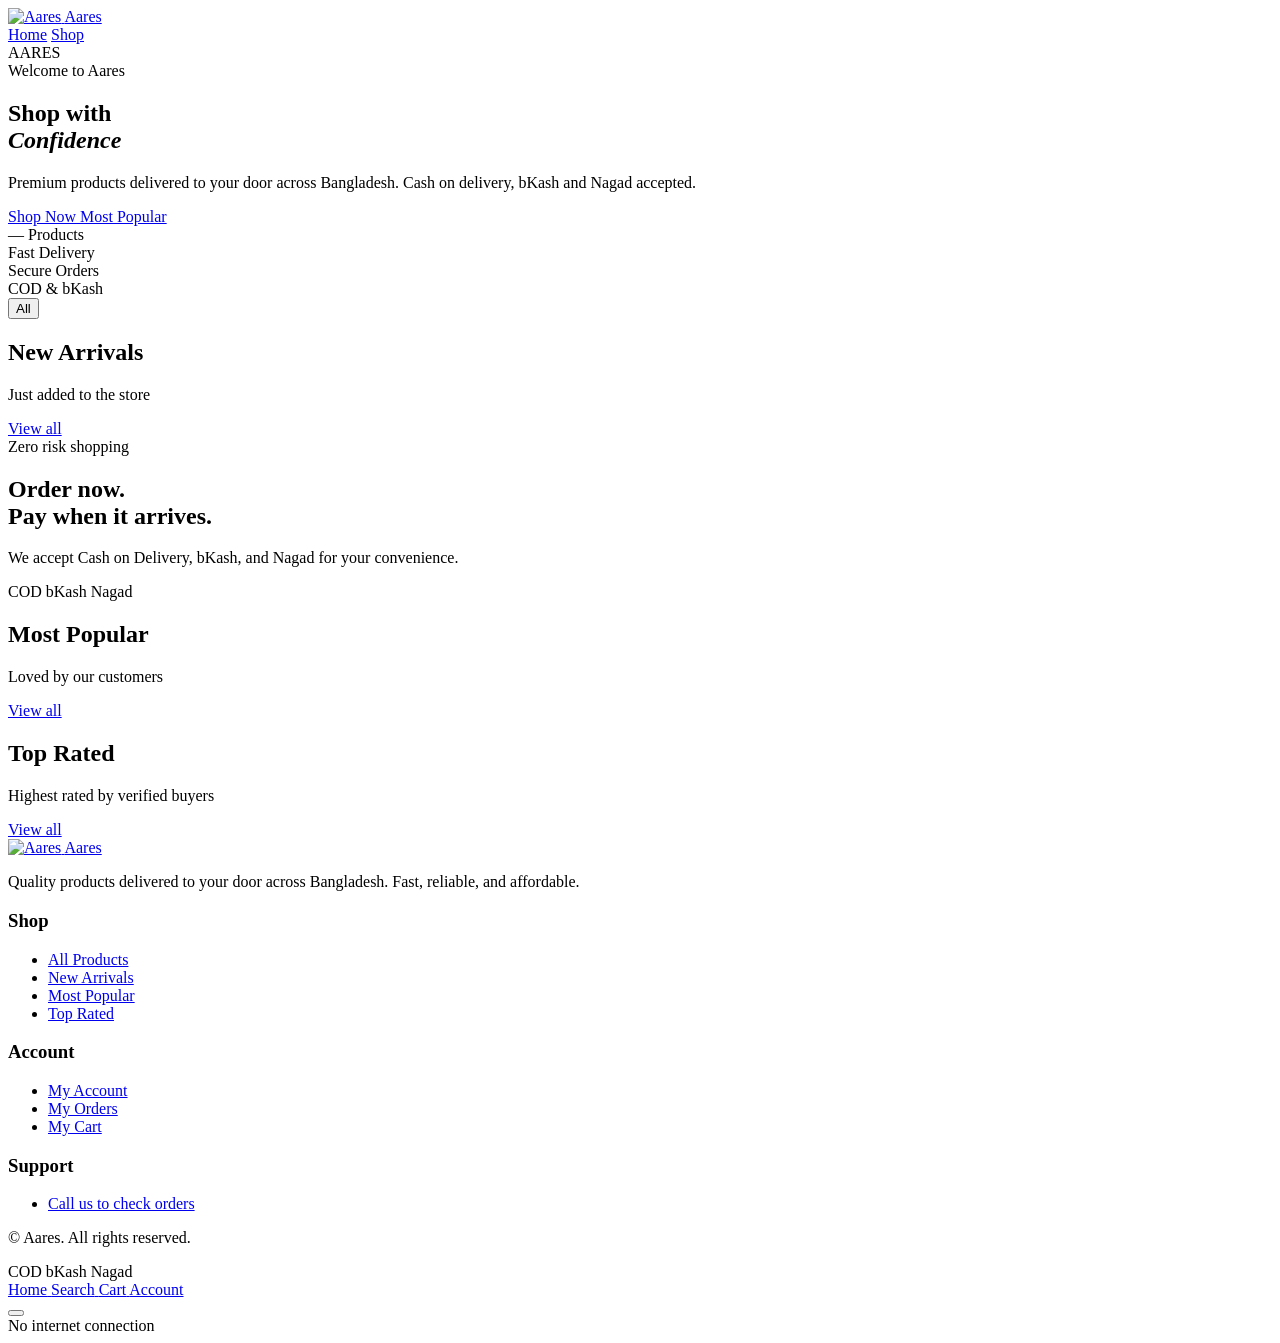
==== index.html @ 60b239d4 "Add files via upload First ever" ====
<!DOCTYPE html>
<html lang="en">
<head>
  <meta charset="UTF-8">
  <meta name="viewport" content="width=device-width, initial-scale=1.0">
  <title>Aares — Quality Products Delivered Across Bangladesh</title>
  <meta name="description" content="Shop premium products at Aares. Fast delivery across Bangladesh. Cash on delivery, bKash and Nagad accepted. Browse hundreds of quality products.">
  <meta name="keywords" content="online shop bangladesh, cash on delivery, bkash shop, aares">
  <link rel="canonical" href="https://aares.vercel.app/">

  <!-- Open Graph -->
  <meta property="og:type"        content="website">
  <meta property="og:url"         content="https://aares.vercel.app/">
  <meta property="og:title"       content="Aares — Quality Products Delivered Across Bangladesh">
  <meta property="og:description" content="Shop premium products with fast delivery. COD, bKash and Nagad accepted.">
  <meta property="og:image"       content="https://aares.vercel.app/assets/og-image.png">
  <meta property="og:site_name"   content="Aares">

  <!-- Twitter -->
  <meta name="twitter:card"        content="summary_large_image">
  <meta name="twitter:title"       content="Aares — Quality Products">
  <meta name="twitter:description" content="Fast delivery across Bangladesh. COD and bKash accepted.">
  <meta name="twitter:image"       content="https://aares.vercel.app/assets/og-image.png">

  <!-- Favicon & PWA -->
  <link rel="icon"     href="assets/logo.webp" type="image/webp">
  <link rel="manifest" href="manifest.json">
  <meta name="theme-color" content="#1A1A1A">
  <meta name="mobile-web-app-capable" content="yes">
  <meta name="apple-mobile-web-app-capable" content="yes">
  <meta name="apple-mobile-web-app-status-bar-style" content="default">
  <meta name="apple-mobile-web-app-title" content="Aares">

  <!-- Font Preconnect -->
  <link rel="preconnect" href="https://fonts.googleapis.com">
  <link rel="preconnect" href="https://fonts.gstatic.com" crossorigin>

  <!-- CSS -->
  <link rel="stylesheet" href="css/variables.css">
  <link rel="stylesheet" href="css/reset.css">
  <link rel="stylesheet" href="css/animations.css">
  <link rel="stylesheet" href="css/global.css">
  <link rel="stylesheet" href="css/index.css">

  <!-- JSON-LD Structured Data -->
  <script type="application/ld+json">
  {
    "@context": "https://schema.org",
    "@type": "WebSite",
    "name": "Aares",
    "url": "https://aares.vercel.app",
    "description": "Shop premium products with fast delivery across Bangladesh",
    "potentialAction": {
      "@type": "SearchAction",
      "target": "https://aares.vercel.app/search.html?q={search_term_string}",
      "query-input": "required name=search_term_string"
    }
  }
  </script>
</head>

<body>

  <!-- ── Top Progress Bar ── -->
  <div id="progress-bar" role="progressbar" aria-hidden="true"></div>

  <!-- ── Top Navbar ── -->
  <nav class="navbar" role="navigation" aria-label="Main navigation">
    <div class="navbar__inner">
      <a href="index.html" class="navbar__brand" aria-label="Aares home">
        <img src="assets/logo.webp" alt="Aares" class="navbar__logo" width="32" height="32">
        <span class="navbar__name">Aares</span>
      </a>
      <div class="navbar__links" role="menubar">
        <a href="index.html"  class="navbar__link" role="menuitem">Home</a>
        <a href="search.html" class="navbar__link" role="menuitem">Shop</a>
      </div>
      <div class="navbar__actions">
        <a href="search.html" class="navbar__icon-btn" aria-label="Search products">
          <i data-lucide="search"></i>
        </a>
        <a href="cart.html" class="navbar__icon-btn" aria-label="View cart">
          <i data-lucide="shopping-cart"></i>
          <span class="cart-badge hidden" aria-live="polite"></span>
        </a>
        <a href="account.html" class="navbar__icon-btn" aria-label="My account">
          <i data-lucide="user"></i>
        </a>
      </div>
    </div>
  </nav>

  <!-- ── Main Content ── -->
  <main class="page-wrapper" id="main-content">

    <!-- ── Hero ── -->
    <section class="hero" aria-label="Welcome banner">
      <div class="hero__bg" aria-hidden="true"></div>
      <div class="hero__ghost-text" aria-hidden="true">AARES</div>

      <div class="container hero__inner">

        <!-- Text Side -->
        <div class="hero__content">
          <div class="hero__eyebrow reveal">
            <span class="hero__eyebrow-line"></span>
            Welcome to Aares
          </div>
          <h1 class="hero__title reveal delay-1">
            Shop with<br>
            <em class="hero__title-accent">Confidence</em>
          </h1>
          <p class="hero__subtitle reveal delay-2">
            Premium products delivered to your door across Bangladesh.
            Cash on delivery, bKash and Nagad accepted.
          </p>
          <div class="hero__actions reveal delay-3">
            <a href="search.html" class="btn btn--primary btn--lg">
              <i data-lucide="shopping-bag"></i>
              <span class="btn__text">Shop Now</span>
            </a>
            <a href="search.html?sort=popular" class="btn btn--outline btn--lg">
              <span class="btn__text">Most Popular</span>
            </a>
          </div>
        </div>

        <!-- Stats Card (desktop) -->
        <div class="hero__visual reveal delay-4" aria-hidden="true">
          <div class="hero__card anim-float">
            <div class="hero__stat">
              <span class="hero__stat-num" id="js-product-count">—</span>
              <span class="hero__stat-label">Products</span>
            </div>
            <div class="hero__divider"></div>
            <div class="hero__stat">
              <i data-lucide="truck" class="hero__stat-icon"></i>
              <span class="hero__stat-label">Fast Delivery</span>
            </div>
            <div class="hero__divider"></div>
            <div class="hero__stat">
              <i data-lucide="shield-check" class="hero__stat-icon"></i>
              <span class="hero__stat-label">Secure Orders</span>
            </div>
            <div class="hero__divider"></div>
            <div class="hero__stat">
              <i data-lucide="smartphone" class="hero__stat-icon"></i>
              <span class="hero__stat-label">COD &amp; bKash</span>
            </div>
          </div>
        </div>

      </div>

      <!-- Scroll Hint -->
      <div class="hero__scroll-hint" aria-hidden="true">
        <i data-lucide="chevron-down"></i>
      </div>
    </section>

    <!-- ── Category Chips ── -->
    <section class="categories-section" aria-label="Browse by category">
      <div class="container">
        <div class="chips-scroll" id="js-category-chips" role="list">
          <button class="chip chip--active" data-category="" role="listitem">All</button>
          <!-- More chips injected by JS -->
        </div>
      </div>
    </section>

    <!-- ── New Arrivals ── -->
    <section class="section products-section" aria-labelledby="new-arrivals-title">
      <div class="container">
        <div class="section-header reveal">
          <div>
            <h2 class="section-title" id="new-arrivals-title">
              New <span>Arrivals</span>
            </h2>
            <p class="section-subtitle">Just added to the store</p>
          </div>
          <a href="search.html?sort=newest" class="section-link" aria-label="View all new arrivals">
            View all <i data-lucide="arrow-right"></i>
          </a>
        </div>
        <div class="product-grid" id="js-new-arrivals" aria-live="polite" aria-label="New arrivals products">
          <!-- Skeletons injected by JS, then replaced by products -->
        </div>
      </div>
    </section>

    <!-- ── Promo Banner ── -->
    <div class="promo-banner reveal" role="complementary" aria-label="Payment methods">
      <div class="promo-banner__inner container">
        <div class="promo-banner__text">
          <span class="promo-banner__eyebrow">Zero risk shopping</span>
          <h2 class="promo-banner__title">Order now.<br>Pay when it arrives.</h2>
          <p class="promo-banner__desc">We accept Cash on Delivery, bKash, and Nagad for your convenience.</p>
        </div>
        <div class="promo-banner__badges">
          <span class="promo-badge">
            <i data-lucide="truck"></i> COD
          </span>
          <span class="promo-badge">
            <i data-lucide="smartphone"></i> bKash
          </span>
          <span class="promo-badge">
            <i data-lucide="credit-card"></i> Nagad
          </span>
        </div>
      </div>
    </div>

    <!-- ── Most Popular ── -->
    <section class="section products-section" aria-labelledby="popular-title">
      <div class="container">
        <div class="section-header reveal">
          <div>
            <h2 class="section-title" id="popular-title">
              Most <span>Popular</span>
            </h2>
            <p class="section-subtitle">Loved by our customers</p>
          </div>
          <a href="search.html?sort=popular" class="section-link" aria-label="View all popular products">
            View all <i data-lucide="arrow-right"></i>
          </a>
        </div>
        <div class="product-grid" id="js-popular" aria-live="polite" aria-label="Popular products">
        </div>
      </div>
    </section>

    <!-- ── Top Rated ── -->
    <section class="section products-section" aria-labelledby="rated-title">
      <div class="container">
        <div class="section-header reveal">
          <div>
            <h2 class="section-title" id="rated-title">
              Top <span>Rated</span>
            </h2>
            <p class="section-subtitle">Highest rated by verified buyers</p>
          </div>
          <a href="search.html?sort=top_rated" class="section-link" aria-label="View all top rated products">
            View all <i data-lucide="arrow-right"></i>
          </a>
        </div>
        <div class="product-grid" id="js-top-rated" aria-live="polite" aria-label="Top rated products">
        </div>
      </div>
    </section>

    <!-- ── Recently Viewed (shown only if data exists) ── -->
    <section class="section products-section" id="js-recently-viewed-section"
             aria-labelledby="recent-title" hidden>
      <div class="container">
        <div class="section-header reveal">
          <div>
            <h2 class="section-title" id="recent-title">
              Recently <span>Viewed</span>
            </h2>
          </div>
        </div>
        <div class="product-grid" id="js-recently-viewed" aria-live="polite">
        </div>
      </div>
    </section>

    <!-- ── Footer ── -->
    <footer class="footer" role="contentinfo">
      <div class="container">
        <div class="footer__inner">

          <div class="footer__brand">
            <a href="index.html" class="footer__brand-link" aria-label="Aares home">
              <img src="assets/logo.webp" alt="Aares" class="footer__logo" width="36" height="36">
              <span class="footer__name">Aares</span>
            </a>
            <p class="footer__tagline">
              Quality products delivered to your door across Bangladesh. Fast, reliable, and affordable.
            </p>
          </div>

          <div class="footer__col">
            <h3 class="footer__col-title">Shop</h3>
            <ul class="footer__links">
              <li><a href="search.html">All Products</a></li>
              <li><a href="search.html?sort=newest">New Arrivals</a></li>
              <li><a href="search.html?sort=popular">Most Popular</a></li>
              <li><a href="search.html?sort=top_rated">Top Rated</a></li>
            </ul>
          </div>

          <div class="footer__col">
            <h3 class="footer__col-title">Account</h3>
            <ul class="footer__links">
              <li><a href="account.html">My Account</a></li>
              <li><a href="account.html#orders">My Orders</a></li>
              <li><a href="cart.html">My Cart</a></li>
            </ul>
          </div>

          <div class="footer__col">
            <h3 class="footer__col-title">Support</h3>
            <ul class="footer__links">
              <li>
                <a href="tel:+8801XXXXXXXXX" class="footer__contact-link">
                  <i data-lucide="phone"></i>
                  Call us to check orders
                </a>
              </li>
            </ul>
          </div>

        </div>

        <div class="footer__bottom">
          <p class="footer__copy">
            &copy; <span id="js-year"></span> Aares. All rights reserved.
          </p>
          <div class="footer__payment-tags">
            <span class="footer__ptag">COD</span>
            <span class="footer__ptag">bKash</span>
            <span class="footer__ptag">Nagad</span>
          </div>
        </div>

      </div>
    </footer>

  </main>

  <!-- ── Bottom Navigation (Mobile Only) ── -->
  <nav class="bottom-nav" aria-label="Mobile navigation">
    <a href="index.html"  class="bottom-nav__item" aria-label="Home">
      <i data-lucide="house"></i>
      <span class="bottom-nav__label">Home</span>
    </a>
    <a href="search.html" class="bottom-nav__item" aria-label="Search">
      <i data-lucide="search"></i>
      <span class="bottom-nav__label">Search</span>
    </a>
    <a href="cart.html"   class="bottom-nav__item" aria-label="Cart">
      <i data-lucide="shopping-cart"></i>
      <span class="bottom-nav__badge hidden" aria-live="polite"></span>
      <span class="bottom-nav__label">Cart</span>
    </a>
    <a href="account.html" class="bottom-nav__item" aria-label="Account">
      <i data-lucide="user"></i>
      <span class="bottom-nav__label">Account</span>
    </a>
  </nav>

  <!-- ── Back to Top ── -->
  <button id="back-to-top" aria-label="Scroll back to top">
    <i data-lucide="arrow-up"></i>
  </button>

  <!-- ── Offline Banner ── -->
  <div id="offline-banner" role="alert" aria-live="assertive">
    <i data-lucide="wifi-off"></i>
    No internet connection
  </div>

  <!-- ── Toast Container ── -->
  <div id="toast-container" aria-live="polite" aria-atomic="false"></div>

  <!-- ── Scripts (load order matters) ── -->
  <script src="https://cdn.jsdelivr.net/npm/@supabase/supabase-js@2/dist/umd/supabase.js"></script>
  <script src="https://unpkg.com/lucide@latest/dist/umd/lucide.min.js"></script>
  <script src="js/config.js"></script>
  <script src="js/supabase.js"></script>
  <script src="js/utils.js"></script>
  <script src="js/auth.js"></script>
  <script src="js/cart.js"></script>
  <script src="js/ui.js"></script>
  <script src="js/index.js"></script>

</body>
</html>
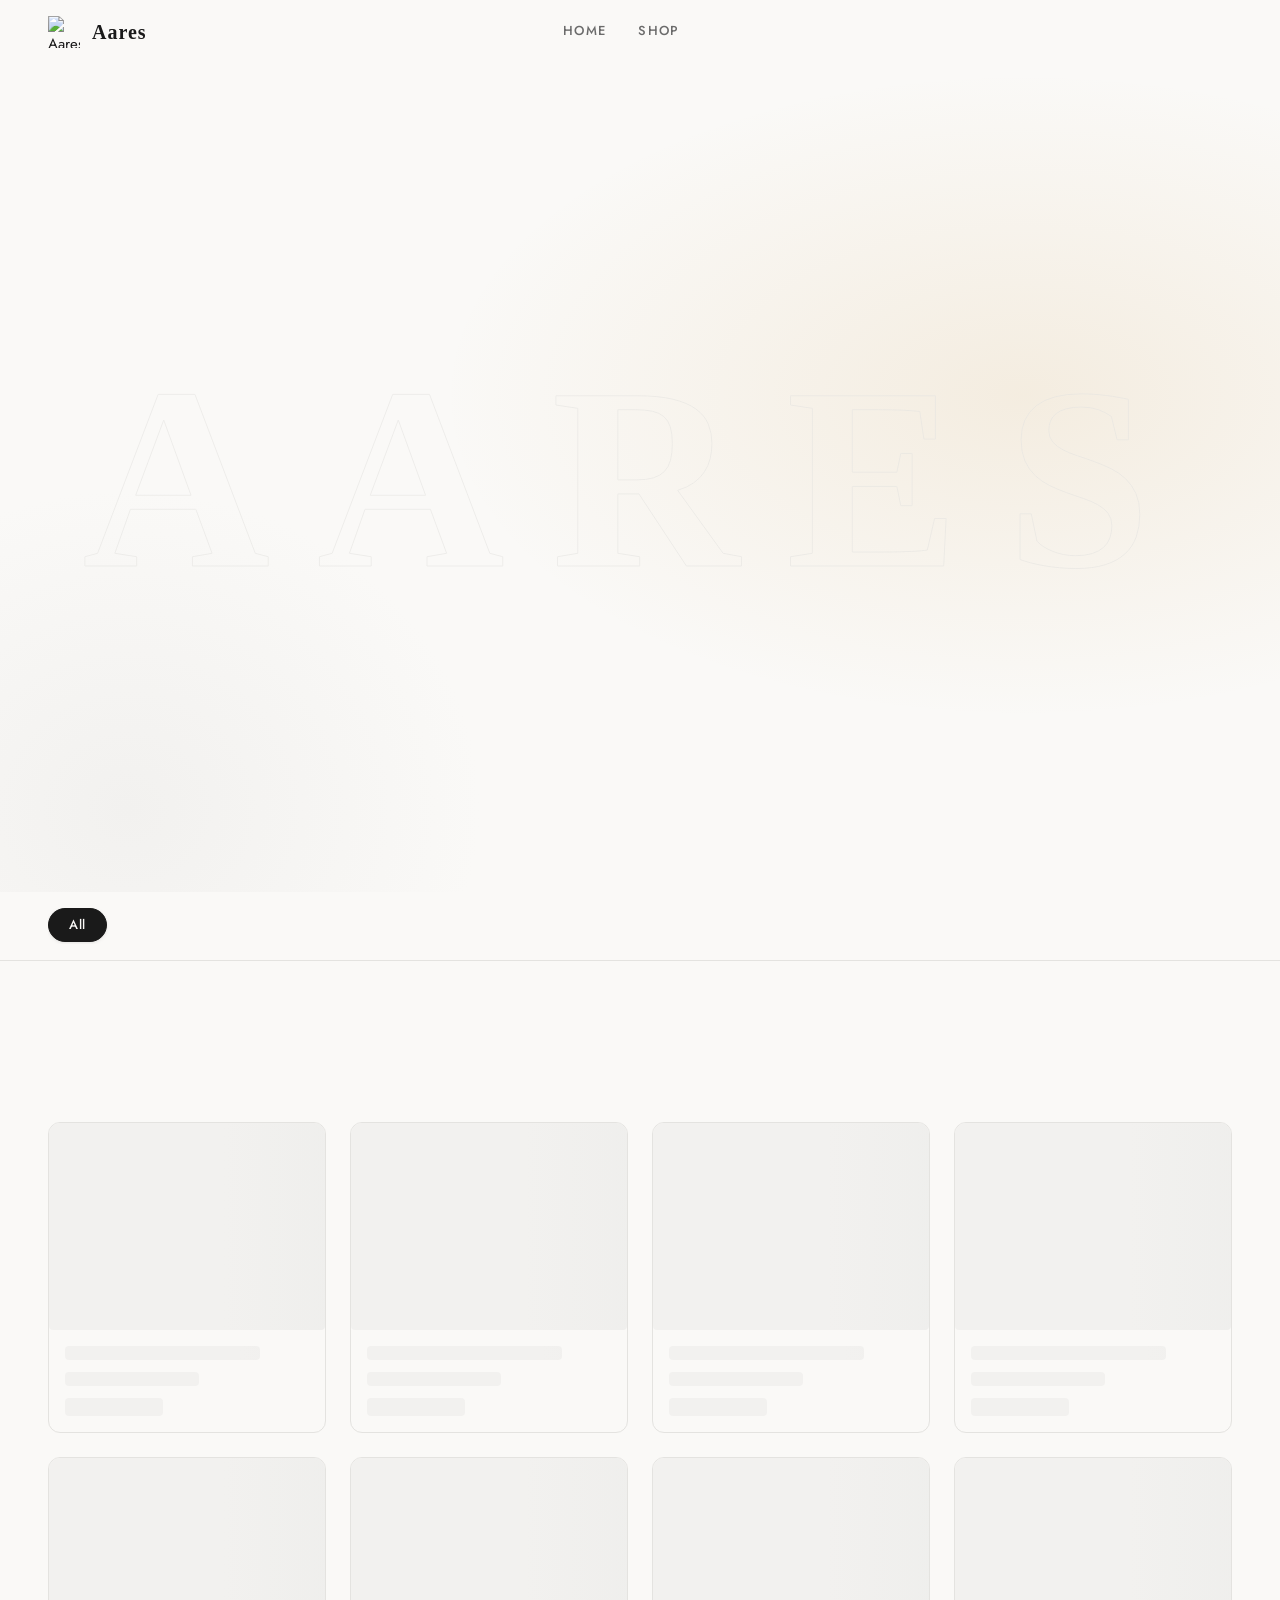
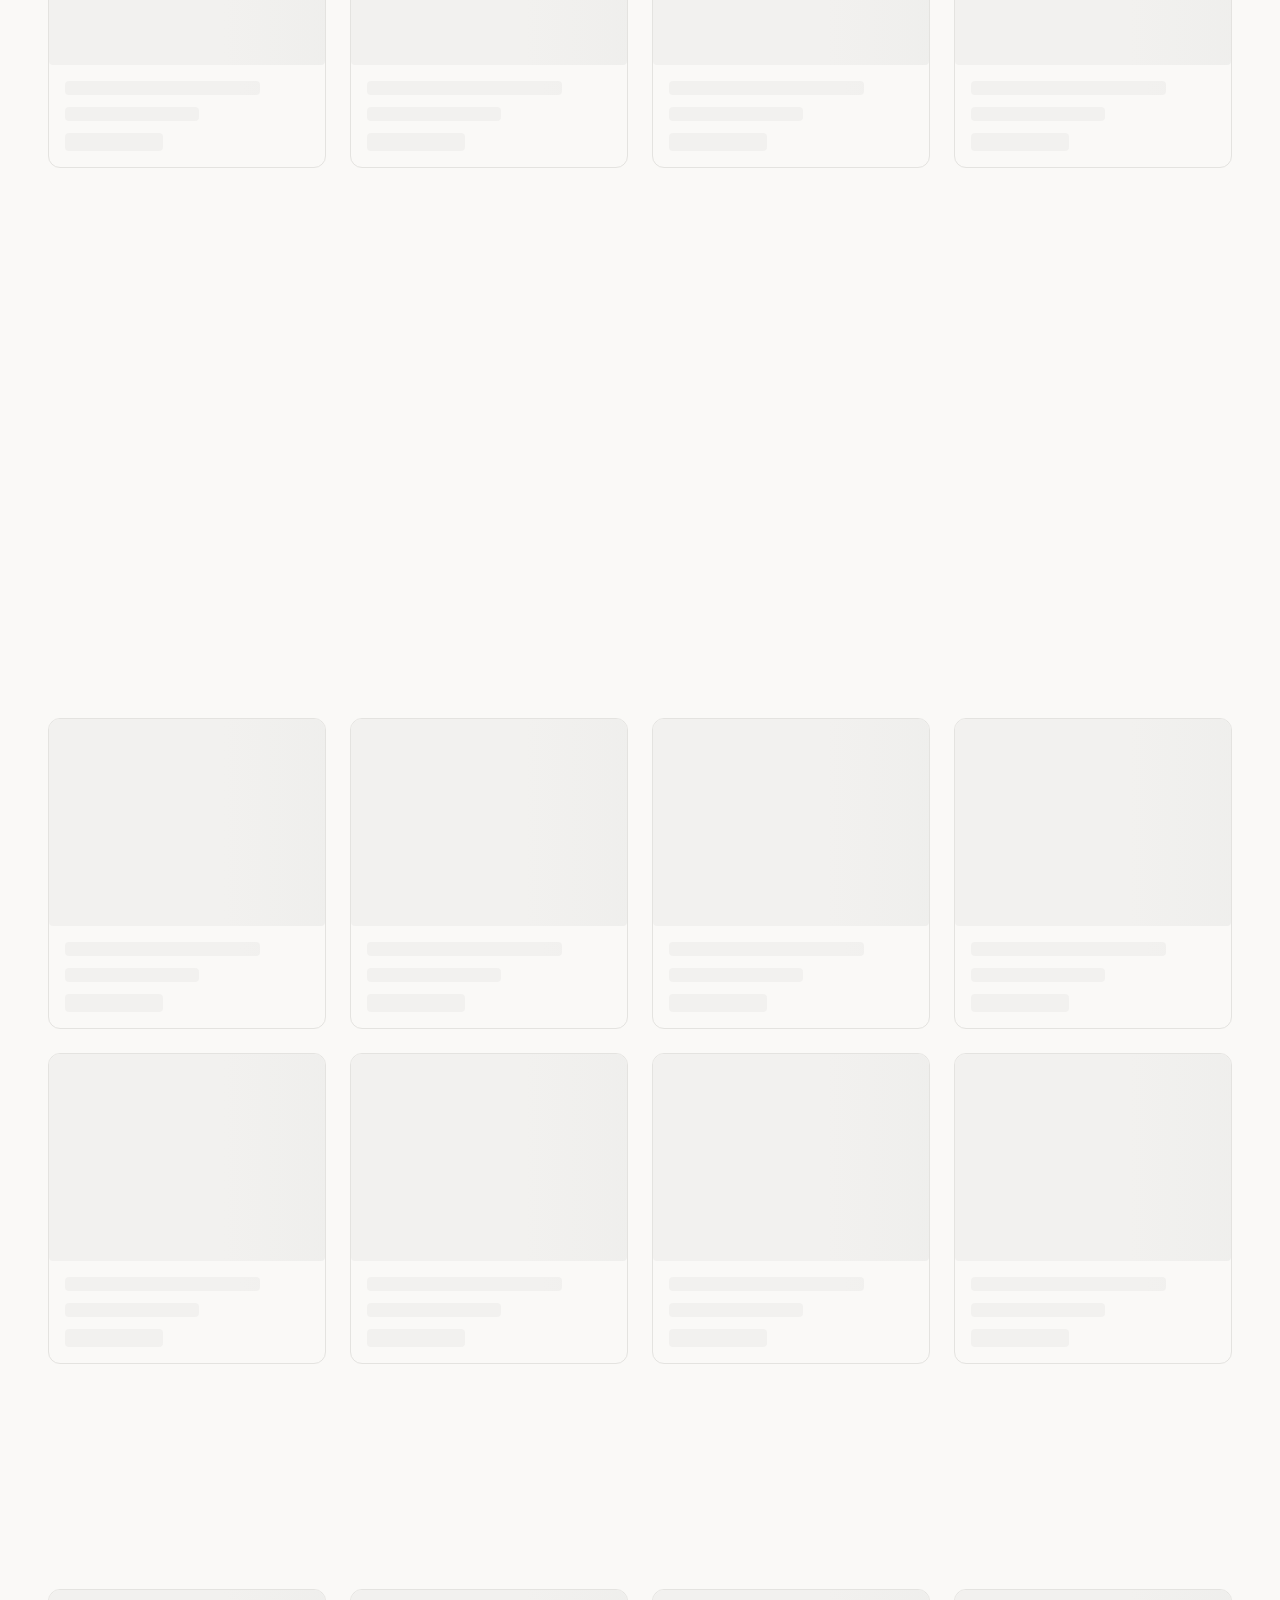
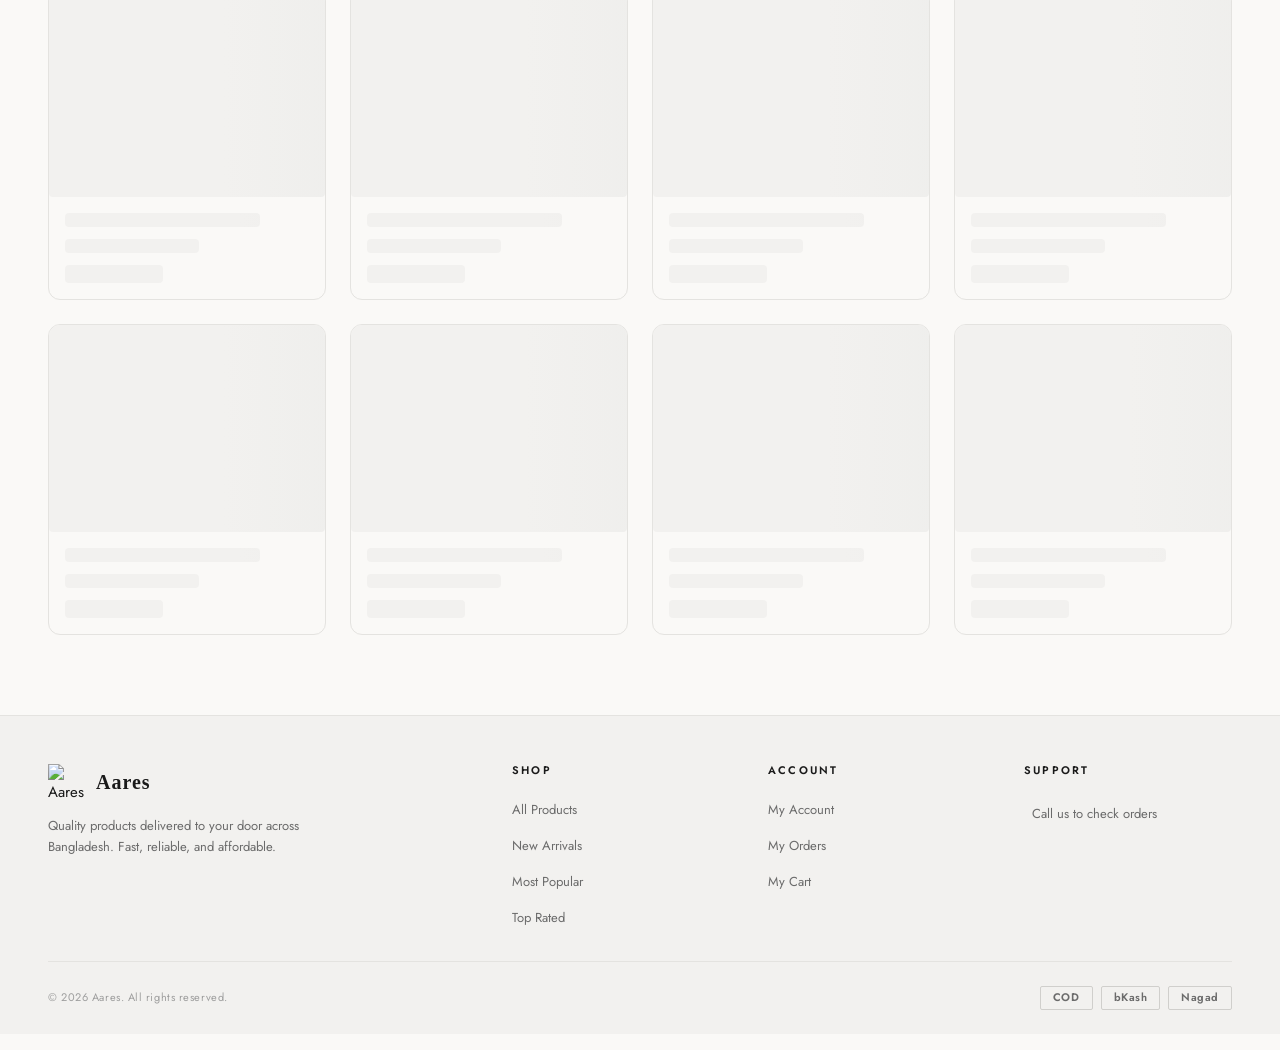
==== commit 9cbddd10: "Update title in index.html to 'Aares'" ====
--- a/index.html
+++ b/index.html
@@ -3,7 +3,7 @@
 <head>
   <meta charset="UTF-8">
   <meta name="viewport" content="width=device-width, initial-scale=1.0">
-  <title>Aares — Quality Products Delivered Across Bangladesh</title>
+  <title>Aares</title>
   <meta name="description" content="Shop premium products at Aares. Fast delivery across Bangladesh. Cash on delivery, bKash and Nagad accepted. Browse hundreds of quality products.">
   <meta name="keywords" content="online shop bangladesh, cash on delivery, bkash shop, aares">
   <link rel="canonical" href="https://aares.vercel.app/">
--- a/css/variables.css
+++ b/css/variables.css
@@ -0,0 +1,129 @@
+@import url('https://fonts.googleapis.com/css2?family=Cormorant+Garant:ital,wght@0,400;0,500;0,600;0,700;1,400;1,600&family=Jost:wght@300;400;500;600&display=swap');
+
+:root {
+  /* ── Background & Surfaces ── */
+  --clr-bg:           #FAF9F7;
+  --clr-surface:      #F2F1EF;
+  --clr-surface-2:    #EDEDEB;
+  --clr-border:       #E4E3E0;
+  --clr-border-dark:  #D0CFCC;
+
+  /* ── Text ── */
+  --clr-text:         #1A1A1A;
+  --clr-text-muted:   #6B6B6B;
+  --clr-text-light:   #9E9E9E;
+
+  /* ── Accent Gold ── */
+  --clr-accent:       #C9933A;
+  --clr-accent-hover: #A67C2E;
+  --clr-accent-light: rgba(201, 147, 58, 0.12);
+  --clr-accent-glow:  rgba(201, 147, 58, 0.22);
+
+  /* ── Semantic ── */
+  --clr-success:     #2A7A50;
+  --clr-success-bg:  rgba(42, 122, 80, 0.10);
+  --clr-error:       #C0392B;
+  --clr-error-bg:    rgba(192, 57, 43, 0.10);
+  --clr-warning:     #D4720A;
+  --clr-warning-bg:  rgba(212, 114, 10, 0.10);
+  --clr-info:        #1A6B9A;
+  --clr-info-bg:     rgba(26, 107, 154, 0.10);
+
+  /* ── Typography ── */
+  --font-display: 'Cormorant Garant', serif;
+  --font-body:    'Jost', sans-serif;
+
+  --text-xs:   0.6875rem;
+  --text-sm:   0.8125rem;
+  --text-base: 0.9375rem;
+  --text-md:   1rem;
+  --text-lg:   1.125rem;
+  --text-xl:   1.25rem;
+  --text-2xl:  1.5rem;
+  --text-3xl:  1.875rem;
+  --text-4xl:  2.25rem;
+  --text-5xl:  3rem;
+  --text-6xl:  3.75rem;
+
+  --weight-light:    300;
+  --weight-regular:  400;
+  --weight-medium:   500;
+  --weight-semibold: 600;
+  --weight-bold:     700;
+
+  --leading-tight:  1.2;
+  --leading-snug:   1.375;
+  --leading-normal: 1.6;
+  --leading-loose:  1.8;
+
+  --tracking-tight:   -0.03em;
+  --tracking-normal:   0em;
+  --tracking-wide:     0.05em;
+  --tracking-wider:    0.10em;
+  --tracking-widest:   0.20em;
+
+  /* ── Spacing ── */
+  --sp-1:  0.25rem;
+  --sp-2:  0.5rem;
+  --sp-3:  0.75rem;
+  --sp-4:  1rem;
+  --sp-5:  1.25rem;
+  --sp-6:  1.5rem;
+  --sp-8:  2rem;
+  --sp-10: 2.5rem;
+  --sp-12: 3rem;
+  --sp-16: 4rem;
+  --sp-20: 5rem;
+  --sp-24: 6rem;
+
+  /* ── Border Radius ── */
+  --radius-xs:   2px;
+  --radius-sm:   4px;
+  --radius-md:   8px;
+  --radius-lg:   12px;
+  --radius-xl:   16px;
+  --radius-2xl:  24px;
+  --radius-full: 9999px;
+
+  /* ── Shadows ── */
+  --shadow-xs:     0 1px 2px rgba(26,26,26,0.04);
+  --shadow-sm:     0 1px 4px rgba(26,26,26,0.06), 0 1px 2px rgba(26,26,26,0.04);
+  --shadow-md:     0 4px 12px rgba(26,26,26,0.08), 0 2px 4px rgba(26,26,26,0.04);
+  --shadow-lg:     0 8px 24px rgba(26,26,26,0.10), 0 4px 8px rgba(26,26,26,0.04);
+  --shadow-xl:     0 16px 48px rgba(26,26,26,0.12);
+  --shadow-accent: 0 4px 20px rgba(201,147,58,0.28);
+  --shadow-inset:  inset 0 1px 3px rgba(26,26,26,0.08);
+
+  /* ── Transitions ── */
+  --ease-fast:   150ms ease;
+  --ease-base:   250ms ease;
+  --ease-slow:   400ms ease;
+  --ease-spring: 400ms cubic-bezier(0.34, 1.56, 0.64, 1);
+  --ease-smooth: 600ms cubic-bezier(0.16, 1, 0.3, 1);
+
+  /* ── Layout ── */
+  --max-w:         1280px;
+  --container-px:  1.25rem;
+  --nav-h:         64px;
+  --bottom-nav-h:  68px;
+
+  /* ── Z-Index ── */
+  --z-base:    1;
+  --z-sticky:  100;
+  --z-overlay: 200;
+  --z-modal:   300;
+  --z-toast:   400;
+  --z-top:     500;
+}
+
+@media (min-width: 768px) {
+  :root {
+    --container-px: 2rem;
+  }
+}
+
+@media (min-width: 1024px) {
+  :root {
+    --container-px: 3rem;
+  }
+}
--- a/css/animations.css
+++ b/css/animations.css
@@ -0,0 +1,233 @@
+/* ───────────────────────────────────────────
+   AARES — animations.css
+   All keyframes + animation utility classes
+─────────────────────────────────────────── */
+
+/* ── Keyframes ── */
+
+@keyframes fadeIn {
+  from { opacity: 0; }
+  to   { opacity: 1; }
+}
+
+@keyframes fadeUp {
+  from { opacity: 0; transform: translateY(20px); }
+  to   { opacity: 1; transform: translateY(0); }
+}
+
+@keyframes fadeDown {
+  from { opacity: 0; transform: translateY(-16px); }
+  to   { opacity: 1; transform: translateY(0); }
+}
+
+@keyframes fadeLeft {
+  from { opacity: 0; transform: translateX(20px); }
+  to   { opacity: 1; transform: translateX(0); }
+}
+
+@keyframes fadeRight {
+  from { opacity: 0; transform: translateX(-20px); }
+  to   { opacity: 1; transform: translateX(0); }
+}
+
+@keyframes scaleIn {
+  from { opacity: 0; transform: scale(0.94); }
+  to   { opacity: 1; transform: scale(1); }
+}
+
+@keyframes shimmer {
+  0%   { background-position: -700px 0; }
+  100% { background-position: 700px 0; }
+}
+
+@keyframes toastIn {
+  from { opacity: 0; transform: translateX(110%); }
+  to   { opacity: 1; transform: translateX(0); }
+}
+
+@keyframes toastOut {
+  from { opacity: 1; transform: translateX(0); }
+  to   { opacity: 0; transform: translateX(110%); }
+}
+
+@keyframes badgePop {
+  0%   { transform: scale(1); }
+  40%  { transform: scale(1.5); }
+  70%  { transform: scale(0.88); }
+  100% { transform: scale(1); }
+}
+
+@keyframes spin {
+  to { transform: rotate(360deg); }
+}
+
+@keyframes pulse {
+  0%, 100% { opacity: 1; }
+  50%       { opacity: 0.45; }
+}
+
+@keyframes float {
+  0%, 100% { transform: translateY(0); }
+  50%       { transform: translateY(-7px); }
+}
+
+@keyframes shake {
+  0%, 100% { transform: translateX(0); }
+  20%       { transform: translateX(-6px); }
+  40%       { transform: translateX(6px); }
+  60%       { transform: translateX(-4px); }
+  80%       { transform: translateX(4px); }
+}
+
+@keyframes lineReveal {
+  from { transform: scaleX(0); transform-origin: left; }
+  to   { transform: scaleX(1); transform-origin: left; }
+}
+
+@keyframes modalIn {
+  from { opacity: 0; transform: scale(0.96) translateY(12px); }
+  to   { opacity: 1; transform: scale(1) translateY(0); }
+}
+
+@keyframes overlayIn {
+  from { opacity: 0; }
+  to   { opacity: 1; }
+}
+
+@keyframes progressSlide {
+  0%   { left: -35%; right: 100%; }
+  60%  { left: 100%; right: -90%; }
+  100% { left: 100%; right: -90%; }
+}
+
+@keyframes heartBeat {
+  0%, 100% { transform: scale(1); }
+  14%       { transform: scale(1.25); }
+  28%       { transform: scale(1); }
+  42%       { transform: scale(1.18); }
+  70%       { transform: scale(1); }
+}
+
+/* ── Scroll-Reveal Utilities ── */
+
+.reveal {
+  opacity: 0;
+  transform: translateY(22px);
+  transition: opacity var(--ease-smooth), transform var(--ease-smooth);
+}
+
+.reveal.revealed {
+  opacity: 1;
+  transform: translateY(0);
+}
+
+.reveal-left {
+  opacity: 0;
+  transform: translateX(-22px);
+  transition: opacity var(--ease-smooth), transform var(--ease-smooth);
+}
+
+.reveal-left.revealed {
+  opacity: 1;
+  transform: translateX(0);
+}
+
+.reveal-right {
+  opacity: 0;
+  transform: translateX(22px);
+  transition: opacity var(--ease-smooth), transform var(--ease-smooth);
+}
+
+.reveal-right.revealed {
+  opacity: 1;
+  transform: translateX(0);
+}
+
+.reveal-scale {
+  opacity: 0;
+  transform: scale(0.96);
+  transition: opacity var(--ease-smooth), transform var(--ease-smooth);
+}
+
+.reveal-scale.revealed {
+  opacity: 1;
+  transform: scale(1);
+}
+
+/* ── Stagger Delays ── */
+.delay-1 { transition-delay: 60ms; }
+.delay-2 { transition-delay: 120ms; }
+.delay-3 { transition-delay: 180ms; }
+.delay-4 { transition-delay: 240ms; }
+.delay-5 { transition-delay: 300ms; }
+.delay-6 { transition-delay: 360ms; }
+.delay-7 { transition-delay: 420ms; }
+.delay-8 { transition-delay: 480ms; }
+
+/* ── Skeleton Loader ── */
+.skeleton {
+  background: linear-gradient(
+    90deg,
+    var(--clr-surface)   25%,
+    var(--clr-surface-2) 50%,
+    var(--clr-surface)   75%
+  );
+  background-size: 700px 100%;
+  animation: shimmer 1.5s infinite linear;
+  border-radius: var(--radius-sm);
+  pointer-events: none;
+  user-select: none;
+}
+
+/* ── Spinner ── */
+.spinner {
+  display: inline-block;
+  width: 18px;
+  height: 18px;
+  border: 2px solid var(--clr-border);
+  border-top-color: var(--clr-accent);
+  border-radius: 50%;
+  animation: spin 0.65s linear infinite;
+  flex-shrink: 0;
+}
+
+.spinner--sm { width: 13px; height: 13px; }
+.spinner--lg { width: 28px; height: 28px; border-width: 3px; }
+.spinner--white { border-color: rgba(255,255,255,0.3); border-top-color: #fff; }
+
+/* ── Image Zoom Container ── */
+.img-zoom {
+  overflow: hidden;
+}
+
+.img-zoom img {
+  transition: transform var(--ease-slow);
+  will-change: transform;
+}
+
+.img-zoom:hover img {
+  transform: scale(1.07);
+}
+
+/* ── One-off animation helpers ── */
+.anim-fade-in     { animation: fadeIn   0.4s ease forwards; }
+.anim-fade-up     { animation: fadeUp   0.5s ease forwards; }
+.anim-scale-in    { animation: scaleIn  0.35s ease forwards; }
+.anim-shake       { animation: shake    0.4s ease; }
+.anim-badge-pop   { animation: badgePop 0.35s var(--ease-spring); }
+.anim-float       { animation: float    3s ease-in-out infinite; }
+.anim-pulse       { animation: pulse    2s ease-in-out infinite; }
+.anim-heart-beat  { animation: heartBeat 1.3s ease-in-out; }
+
+/* Respect user motion preferences */
+@media (prefers-reduced-motion: reduce) {
+  *, *::before, *::after {
+    animation-duration: 0.01ms !important;
+    animation-iteration-count: 1 !important;
+    transition-duration: 0.01ms !important;
+  }
+  .reveal, .reveal-left, .reveal-right, .reveal-scale {
+    opacity: 1;
+    transform: none;
+  }
+}
--- a/css/global.css
+++ b/css/global.css
@@ -0,0 +1,1237 @@
+/* ───────────────────────────────────────────
+   AARES — global.css
+   Shared components used across all pages
+─────────────────────────────────────────── */
+
+/* ── Layout Helpers ── */
+
+.container {
+  width: 100%;
+  max-width: var(--max-w);
+  margin-inline: auto;
+  padding-inline: var(--container-px);
+}
+
+.section {
+  padding-block: var(--sp-12);
+}
+
+@media (min-width: 768px) {
+  .section { padding-block: var(--sp-16); }
+}
+
+/* ── Page Wrapper (accounts for bottom nav on mobile) ── */
+.page-wrapper {
+  padding-top: var(--nav-h);
+  padding-bottom: var(--sp-4);
+  min-height: 100vh;
+}
+
+@media (max-width: 767px) {
+  .page-wrapper {
+    padding-bottom: calc(var(--bottom-nav-h) + var(--sp-4));
+  }
+}
+
+/* ── Progress Bar ── */
+#progress-bar {
+  position: fixed;
+  top: 0;
+  left: 0;
+  height: 2px;
+  background: var(--clr-accent);
+  z-index: var(--z-top);
+  width: 0%;
+  transition: width 0.3s ease, opacity 0.4s ease;
+  opacity: 0;
+  box-shadow: 0 0 8px var(--clr-accent-glow);
+}
+
+#progress-bar.active {
+  opacity: 1;
+}
+
+/* ── Top Navbar ── */
+.navbar {
+  position: fixed;
+  top: 0;
+  left: 0;
+  right: 0;
+  height: var(--nav-h);
+  background: rgba(250, 249, 247, 0.92);
+  backdrop-filter: blur(16px);
+  -webkit-backdrop-filter: blur(16px);
+  border-bottom: 1px solid transparent;
+  z-index: var(--z-sticky);
+  transition: border-color var(--ease-base), box-shadow var(--ease-base);
+}
+
+.navbar.scrolled {
+  border-bottom-color: var(--clr-border);
+  box-shadow: var(--shadow-sm);
+}
+
+.navbar__inner {
+  display: flex;
+  align-items: center;
+  justify-content: space-between;
+  height: 100%;
+  padding-inline: var(--container-px);
+  max-width: var(--max-w);
+  margin-inline: auto;
+}
+
+/* Brand */
+.navbar__brand {
+  display: flex;
+  align-items: center;
+  gap: var(--sp-3);
+  text-decoration: none;
+  flex-shrink: 0;
+}
+
+.navbar__logo {
+  width: 32px;
+  height: 32px;
+  object-fit: contain;
+}
+
+.navbar__name {
+  font-family: var(--font-display);
+  font-size: var(--text-xl);
+  font-weight: var(--weight-semibold);
+  letter-spacing: var(--tracking-wide);
+  color: var(--clr-text);
+  line-height: 1;
+}
+
+.navbar__name span {
+  color: var(--clr-accent);
+}
+
+/* Desktop Links */
+.navbar__links {
+  display: none;
+  align-items: center;
+  gap: var(--sp-8);
+}
+
+.navbar__link {
+  font-size: var(--text-sm);
+  font-weight: var(--weight-medium);
+  letter-spacing: var(--tracking-wider);
+  text-transform: uppercase;
+  color: var(--clr-text-muted);
+  transition: color var(--ease-fast);
+  position: relative;
+}
+
+.navbar__link::after {
+  content: '';
+  position: absolute;
+  bottom: -4px;
+  left: 0;
+  right: 0;
+  height: 1px;
+  background: var(--clr-accent);
+  transform: scaleX(0);
+  transform-origin: left;
+  transition: transform var(--ease-base);
+}
+
+.navbar__link:hover,
+.navbar__link.active {
+  color: var(--clr-text);
+}
+
+.navbar__link:hover::after,
+.navbar__link.active::after {
+  transform: scaleX(1);
+}
+
+/* Navbar Actions */
+.navbar__actions {
+  display: flex;
+  align-items: center;
+  gap: var(--sp-2);
+}
+
+.navbar__icon-btn {
+  display: flex;
+  align-items: center;
+  justify-content: center;
+  width: 40px;
+  height: 40px;
+  border-radius: var(--radius-md);
+  color: var(--clr-text-muted);
+  transition: background var(--ease-fast), color var(--ease-fast);
+  position: relative;
+}
+
+.navbar__icon-btn:hover {
+  background: var(--clr-surface);
+  color: var(--clr-text);
+}
+
+.navbar__icon-btn svg {
+  width: 20px;
+  height: 20px;
+  stroke-width: 1.75;
+}
+
+/* Cart Badge */
+.cart-badge {
+  position: absolute;
+  top: 4px;
+  right: 4px;
+  min-width: 17px;
+  height: 17px;
+  background: var(--clr-accent);
+  color: #fff;
+  font-size: 10px;
+  font-family: var(--font-body);
+  font-weight: var(--weight-semibold);
+  border-radius: var(--radius-full);
+  display: flex;
+  align-items: center;
+  justify-content: center;
+  padding-inline: 3px;
+  pointer-events: none;
+  line-height: 1;
+}
+
+.cart-badge.hidden {
+  display: none;
+}
+
+@media (min-width: 768px) {
+  .navbar__links {
+    display: flex;
+  }
+}
+
+/* ── Bottom Navigation (Mobile Only) ── */
+.bottom-nav {
+  display: flex;
+  position: fixed;
+  bottom: 0;
+  left: 0;
+  right: 0;
+  height: var(--bottom-nav-h);
+  background: rgba(250, 249, 247, 0.96);
+  backdrop-filter: blur(20px);
+  -webkit-backdrop-filter: blur(20px);
+  border-top: 1px solid var(--clr-border);
+  z-index: var(--z-sticky);
+  padding-bottom: env(safe-area-inset-bottom);
+}
+
+.bottom-nav__item {
+  flex: 1;
+  display: flex;
+  flex-direction: column;
+  align-items: center;
+  justify-content: center;
+  gap: 3px;
+  color: var(--clr-text-light);
+  transition: color var(--ease-fast);
+  position: relative;
+  text-decoration: none;
+  padding-top: var(--sp-2);
+}
+
+.bottom-nav__item.active {
+  color: var(--clr-accent);
+}
+
+.bottom-nav__item svg {
+  width: 22px;
+  height: 22px;
+  stroke-width: 1.75;
+  transition: transform var(--ease-spring);
+}
+
+.bottom-nav__item.active svg {
+  transform: translateY(-1px);
+}
+
+.bottom-nav__label {
+  font-size: 10px;
+  font-weight: var(--weight-medium);
+  letter-spacing: var(--tracking-wide);
+  text-transform: uppercase;
+  line-height: 1;
+}
+
+.bottom-nav__badge {
+  position: absolute;
+  top: 8px;
+  left: 50%;
+  transform: translateX(4px);
+  min-width: 16px;
+  height: 16px;
+  background: var(--clr-accent);
+  color: #fff;
+  font-size: 9px;
+  font-weight: var(--weight-semibold);
+  border-radius: var(--radius-full);
+  display: flex;
+  align-items: center;
+  justify-content: center;
+  padding-inline: 3px;
+  pointer-events: none;
+}
+
+.bottom-nav__badge.hidden {
+  display: none;
+}
+
+@media (min-width: 768px) {
+  .bottom-nav {
+    display: none;
+  }
+}
+
+/* ── Buttons ── */
+.btn {
+  display: inline-flex;
+  align-items: center;
+  justify-content: center;
+  gap: var(--sp-2);
+  height: 44px;
+  padding-inline: var(--sp-6);
+  border-radius: var(--radius-md);
+  font-family: var(--font-body);
+  font-size: var(--text-sm);
+  font-weight: var(--weight-medium);
+  letter-spacing: var(--tracking-wide);
+  text-transform: uppercase;
+  transition: background var(--ease-fast), color var(--ease-fast),
+              border-color var(--ease-fast), box-shadow var(--ease-fast),
+              transform var(--ease-fast), opacity var(--ease-fast);
+  cursor: pointer;
+  white-space: nowrap;
+  flex-shrink: 0;
+  position: relative;
+  overflow: hidden;
+  user-select: none;
+}
+
+.btn svg {
+  width: 16px;
+  height: 16px;
+  stroke-width: 2;
+  flex-shrink: 0;
+}
+
+.btn:active {
+  transform: scale(0.97);
+}
+
+.btn:disabled,
+.btn.loading {
+  opacity: 0.55;
+  cursor: not-allowed;
+  pointer-events: none;
+}
+
+/* Primary */
+.btn--primary {
+  background: var(--clr-text);
+  color: var(--clr-bg);
+  border: 1px solid var(--clr-text);
+}
+
+.btn--primary:hover {
+  background: #2e2e2e;
+  box-shadow: var(--shadow-md);
+}
+
+/* Accent */
+.btn--accent {
+  background: var(--clr-accent);
+  color: #fff;
+  border: 1px solid var(--clr-accent);
+}
+
+.btn--accent:hover {
+  background: var(--clr-accent-hover);
+  box-shadow: var(--shadow-accent);
+}
+
+/* Outline */
+.btn--outline {
+  background: transparent;
+  color: var(--clr-text);
+  border: 1px solid var(--clr-border-dark);
+}
+
+.btn--outline:hover {
+  border-color: var(--clr-text);
+  background: var(--clr-surface);
+}
+
+/* Ghost */
+.btn--ghost {
+  background: transparent;
+  color: var(--clr-text-muted);
+  border: 1px solid transparent;
+}
+
+.btn--ghost:hover {
+  background: var(--clr-surface);
+  color: var(--clr-text);
+}
+
+/* Icon only */
+.btn--icon {
+  width: 40px;
+  height: 40px;
+  padding: 0;
+  border-radius: var(--radius-md);
+}
+
+.btn--icon svg { width: 18px; height: 18px; }
+
+/* Sizes */
+.btn--sm {
+  height: 36px;
+  padding-inline: var(--sp-4);
+  font-size: var(--text-xs);
+}
+
+.btn--lg {
+  height: 52px;
+  padding-inline: var(--sp-8);
+  font-size: var(--text-md);
+}
+
+.btn--block {
+  width: 100%;
+}
+
+/* Loading state */
+.btn.loading .btn__text { opacity: 0; }
+.btn.loading::after {
+  content: '';
+  position: absolute;
+  width: 16px;
+  height: 16px;
+  border: 2px solid rgba(255,255,255,0.3);
+  border-top-color: currentColor;
+  border-radius: 50%;
+  animation: spin 0.65s linear infinite;
+}
+
+/* ── Form Elements ── */
+.form-group {
+  display: flex;
+  flex-direction: column;
+  gap: var(--sp-2);
+}
+
+.form-label {
+  font-size: var(--text-xs);
+  font-weight: var(--weight-medium);
+  letter-spacing: var(--tracking-wider);
+  text-transform: uppercase;
+  color: var(--clr-text-muted);
+}
+
+.input-wrapper {
+  position: relative;
+  display: flex;
+  align-items: center;
+}
+
+.input-wrapper svg {
+  position: absolute;
+  left: var(--sp-4);
+  width: 16px;
+  height: 16px;
+  color: var(--clr-text-light);
+  pointer-events: none;
+  stroke-width: 1.75;
+}
+
+.input-wrapper .input-action {
+  position: absolute;
+  right: var(--sp-3);
+  display: flex;
+  align-items: center;
+  justify-content: center;
+  width: 32px;
+  height: 32px;
+  border-radius: var(--radius-sm);
+  color: var(--clr-text-light);
+  transition: color var(--ease-fast);
+  cursor: pointer;
+}
+
+.input-wrapper .input-action:hover {
+  color: var(--clr-text);
+}
+
+.input-wrapper .input-action svg {
+  position: static;
+  width: 16px;
+  height: 16px;
+}
+
+.form-input {
+  width: 100%;
+  height: 48px;
+  padding-inline: var(--sp-4);
+  background: var(--clr-surface);
+  border: 1px solid var(--clr-border);
+  border-radius: var(--radius-md);
+  font-size: var(--text-base);
+  color: var(--clr-text);
+  transition: border-color var(--ease-fast), box-shadow var(--ease-fast),
+              background var(--ease-fast);
+}
+
+.form-input::placeholder {
+  color: var(--clr-text-light);
+}
+
+.form-input:focus {
+  border-color: var(--clr-accent);
+  background: #fff;
+  box-shadow: 0 0 0 3px var(--clr-accent-light);
+}
+
+.form-input--icon {
+  padding-left: calc(var(--sp-4) + 16px + var(--sp-3));
+}
+
+.form-input--error {
+  border-color: var(--clr-error);
+}
+
+.form-input--error:focus {
+  box-shadow: 0 0 0 3px var(--clr-error-bg);
+}
+
+.form-textarea {
+  width: 100%;
+  padding: var(--sp-4);
+  background: var(--clr-surface);
+  border: 1px solid var(--clr-border);
+  border-radius: var(--radius-md);
+  font-size: var(--text-base);
+  color: var(--clr-text);
+  resize: vertical;
+  min-height: 100px;
+  transition: border-color var(--ease-fast), box-shadow var(--ease-fast);
+  line-height: var(--leading-normal);
+}
+
+.form-textarea:focus {
+  border-color: var(--clr-accent);
+  background: #fff;
+  box-shadow: 0 0 0 3px var(--clr-accent-light);
+}
+
+.form-select {
+  width: 100%;
+  height: 48px;
+  padding-inline: var(--sp-4);
+  padding-right: var(--sp-10);
+  background: var(--clr-surface);
+  border: 1px solid var(--clr-border);
+  border-radius: var(--radius-md);
+  font-size: var(--text-base);
+  color: var(--clr-text);
+  cursor: pointer;
+  background-image: url("data:image/svg+xml,%3Csvg xmlns='http://www.w3.org/2000/svg' width='16' height='16' viewBox='0 0 24 24' fill='none' stroke='%236B6B6B' stroke-width='2' stroke-linecap='round' stroke-linejoin='round'%3E%3Cpolyline points='6 9 12 15 18 9'%3E%3C/polyline%3E%3C/svg%3E");
+  background-repeat: no-repeat;
+  background-position: right var(--sp-4) center;
+  transition: border-color var(--ease-fast);
+}
+
+.form-select:focus {
+  border-color: var(--clr-accent);
+  box-shadow: 0 0 0 3px var(--clr-accent-light);
+}
+
+.form-hint {
+  font-size: var(--text-xs);
+  color: var(--clr-text-light);
+  line-height: var(--leading-snug);
+}
+
+.form-error-msg {
+  font-size: var(--text-xs);
+  color: var(--clr-error);
+  display: flex;
+  align-items: center;
+  gap: var(--sp-1);
+}
+
+.form-error-msg svg {
+  width: 12px;
+  height: 12px;
+  flex-shrink: 0;
+}
+
+/* Checkbox */
+.form-check {
+  display: flex;
+  align-items: flex-start;
+  gap: var(--sp-3);
+  cursor: pointer;
+}
+
+.form-check input[type="checkbox"] {
+  width: 18px;
+  height: 18px;
+  border: 1.5px solid var(--clr-border-dark);
+  border-radius: var(--radius-xs);
+  background: var(--clr-surface);
+  cursor: pointer;
+  flex-shrink: 0;
+  margin-top: 1px;
+  accent-color: var(--clr-accent);
+}
+
+.form-check-label {
+  font-size: var(--text-sm);
+  color: var(--clr-text-muted);
+  line-height: var(--leading-snug);
+}
+
+/* ── Toast Notifications ── */
+#toast-container {
+  position: fixed;
+  top: calc(var(--nav-h) + var(--sp-4));
+  right: var(--sp-4);
+  z-index: var(--z-toast);
+  display: flex;
+  flex-direction: column;
+  gap: var(--sp-3);
+  pointer-events: none;
+  max-width: 340px;
+  width: calc(100% - var(--sp-8));
+}
+
+.toast {
+  display: flex;
+  align-items: flex-start;
+  gap: var(--sp-3);
+  padding: var(--sp-4);
+  background: #fff;
+  border-radius: var(--radius-lg);
+  box-shadow: var(--shadow-lg);
+  border-left: 3px solid;
+  animation: toastIn 0.35s var(--ease-spring) forwards;
+  pointer-events: all;
+  position: relative;
+}
+
+.toast.leaving {
+  animation: toastOut 0.3s ease forwards;
+}
+
+.toast--success { border-color: var(--clr-success); }
+.toast--error   { border-color: var(--clr-error); }
+.toast--warning { border-color: var(--clr-warning); }
+.toast--info    { border-color: var(--clr-accent); }
+
+.toast__icon {
+  flex-shrink: 0;
+  margin-top: 1px;
+}
+
+.toast__icon svg {
+  width: 18px;
+  height: 18px;
+  stroke-width: 2;
+}
+
+.toast--success .toast__icon svg { color: var(--clr-success); }
+.toast--error   .toast__icon svg { color: var(--clr-error); }
+.toast--warning .toast__icon svg { color: var(--clr-warning); }
+.toast--info    .toast__icon svg { color: var(--clr-accent); }
+
+.toast__body {
+  flex: 1;
+  min-width: 0;
+}
+
+.toast__title {
+  font-size: var(--text-sm);
+  font-weight: var(--weight-semibold);
+  color: var(--clr-text);
+  line-height: var(--leading-snug);
+}
+
+.toast__msg {
+  font-size: var(--text-xs);
+  color: var(--clr-text-muted);
+  margin-top: 2px;
+  line-height: var(--leading-snug);
+}
+
+.toast__close {
+  flex-shrink: 0;
+  display: flex;
+  align-items: center;
+  justify-content: center;
+  width: 24px;
+  height: 24px;
+  border-radius: var(--radius-sm);
+  color: var(--clr-text-light);
+  transition: background var(--ease-fast), color var(--ease-fast);
+  cursor: pointer;
+  margin-top: -2px;
+}
+
+.toast__close:hover {
+  background: var(--clr-surface);
+  color: var(--clr-text);
+}
+
+.toast__close svg {
+  width: 14px;
+  height: 14px;
+  stroke-width: 2.5;
+}
+
+/* ── Overlay / Backdrop ── */
+.overlay {
+  position: fixed;
+  inset: 0;
+  background: rgba(26, 26, 26, 0.55);
+  backdrop-filter: blur(3px);
+  -webkit-backdrop-filter: blur(3px);
+  z-index: var(--z-overlay);
+  animation: overlayIn 0.25s ease forwards;
+  cursor: pointer;
+}
+
+/* ── Back to Top ── */
+#back-to-top {
+  position: fixed;
+  bottom: calc(var(--bottom-nav-h) + var(--sp-4));
+  right: var(--sp-4);
+  width: 40px;
+  height: 40px;
+  background: var(--clr-text);
+  color: var(--clr-bg);
+  border-radius: var(--radius-md);
+  display: flex;
+  align-items: center;
+  justify-content: center;
+  z-index: var(--z-sticky);
+  opacity: 0;
+  transform: translateY(12px);
+  pointer-events: none;
+  transition: opacity var(--ease-base), transform var(--ease-base),
+              background var(--ease-fast);
+  box-shadow: var(--shadow-md);
+}
+
+#back-to-top svg {
+  width: 18px;
+  height: 18px;
+  stroke-width: 2.5;
+}
+
+#back-to-top.visible {
+  opacity: 1;
+  transform: translateY(0);
+  pointer-events: all;
+}
+
+#back-to-top:hover {
+  background: var(--clr-accent);
+}
+
+@media (min-width: 768px) {
+  #back-to-top {
+    bottom: var(--sp-8);
+    right: var(--sp-8);
+  }
+}
+
+/* ── Offline Banner ── */
+#offline-banner {
+  position: fixed;
+  bottom: calc(var(--bottom-nav-h) + var(--sp-3));
+  left: 50%;
+  transform: translateX(-50%) translateY(80px);
+  background: var(--clr-text);
+  color: var(--clr-bg);
+  padding: var(--sp-3) var(--sp-5);
+  border-radius: var(--radius-full);
+  font-size: var(--text-sm);
+  font-weight: var(--weight-medium);
+  display: flex;
+  align-items: center;
+  gap: var(--sp-2);
+  z-index: var(--z-toast);
+  opacity: 0;
+  transition: transform var(--ease-spring), opacity var(--ease-base);
+  white-space: nowrap;
+  box-shadow: var(--shadow-lg);
+  pointer-events: none;
+}
+
+#offline-banner svg {
+  width: 16px;
+  height: 16px;
+  flex-shrink: 0;
+}
+
+#offline-banner.visible {
+  opacity: 1;
+  transform: translateX(-50%) translateY(0);
+}
+
+@media (min-width: 768px) {
+  #offline-banner {
+    bottom: var(--sp-6);
+  }
+}
+
+/* ── Stars ── */
+.stars {
+  display: inline-flex;
+  align-items: center;
+  gap: 1px;
+}
+
+.stars svg {
+  width: 14px;
+  height: 14px;
+  stroke-width: 1.5;
+}
+
+.star-filled { color: var(--clr-accent); fill: var(--clr-accent); }
+.star-empty  { color: var(--clr-border-dark); }
+.star-half   { color: var(--clr-accent); }
+
+.stars--sm svg { width: 12px; height: 12px; }
+.stars--lg svg { width: 18px; height: 18px; }
+
+/* ── Badge ── */
+.badge {
+  display: inline-flex;
+  align-items: center;
+  gap: 4px;
+  height: 22px;
+  padding-inline: var(--sp-2);
+  border-radius: var(--radius-xs);
+  font-size: var(--text-xs);
+  font-weight: var(--weight-semibold);
+  letter-spacing: var(--tracking-wide);
+  text-transform: uppercase;
+  white-space: nowrap;
+  line-height: 1;
+}
+
+.badge svg {
+  width: 11px;
+  height: 11px;
+  stroke-width: 2.5;
+  flex-shrink: 0;
+}
+
+.badge--accent   { background: var(--clr-accent); color: #fff; }
+.badge--discount { background: var(--clr-accent); color: #fff; }
+.badge--oos      { background: var(--clr-text-muted); color: #fff; }
+.badge--new      { background: var(--clr-text); color: #fff; }
+.badge--success  { background: var(--clr-success-bg); color: var(--clr-success); }
+.badge--error    { background: var(--clr-error-bg); color: var(--clr-error); }
+.badge--warning  { background: var(--clr-warning-bg); color: var(--clr-warning); }
+
+/* ── Divider ── */
+.divider {
+  width: 100%;
+  height: 1px;
+  background: var(--clr-border);
+  margin-block: var(--sp-6);
+}
+
+.divider--text {
+  display: flex;
+  align-items: center;
+  gap: var(--sp-4);
+  color: var(--clr-text-light);
+  font-size: var(--text-xs);
+  letter-spacing: var(--tracking-wider);
+  text-transform: uppercase;
+}
+
+.divider--text::before,
+.divider--text::after {
+  content: '';
+  flex: 1;
+  height: 1px;
+  background: var(--clr-border);
+}
+
+/* ── Empty State ── */
+.empty-state {
+  display: flex;
+  flex-direction: column;
+  align-items: center;
+  justify-content: center;
+  gap: var(--sp-4);
+  padding: var(--sp-20) var(--sp-8);
+  text-align: center;
+}
+
+.empty-state__icon {
+  width: 56px;
+  height: 56px;
+  background: var(--clr-surface);
+  border-radius: var(--radius-xl);
+  display: flex;
+  align-items: center;
+  justify-content: center;
+  color: var(--clr-text-light);
+}
+
+.empty-state__icon svg {
+  width: 26px;
+  height: 26px;
+  stroke-width: 1.5;
+}
+
+.empty-state__title {
+  font-family: var(--font-display);
+  font-size: var(--text-2xl);
+  font-weight: var(--weight-semibold);
+  color: var(--clr-text);
+}
+
+.empty-state__desc {
+  font-size: var(--text-sm);
+  color: var(--clr-text-muted);
+  max-width: 280px;
+  line-height: var(--leading-normal);
+}
+
+/* ── Product Card (shared across home, search, recently viewed) ── */
+.product-card {
+  background: var(--clr-bg);
+  border: 1px solid var(--clr-border);
+  border-radius: var(--radius-lg);
+  overflow: hidden;
+  transition: box-shadow var(--ease-base), transform var(--ease-base),
+              border-color var(--ease-base);
+  display: flex;
+  flex-direction: column;
+  cursor: pointer;
+  text-decoration: none;
+  position: relative;
+}
+
+.product-card:hover {
+  box-shadow: var(--shadow-lg);
+  transform: translateY(-3px);
+  border-color: var(--clr-border-dark);
+}
+
+.product-card__image-wrap {
+  position: relative;
+  aspect-ratio: 4/3;
+  overflow: hidden;
+  background: var(--clr-surface);
+}
+
+.product-card__image-wrap img {
+  width: 100%;
+  height: 100%;
+  object-fit: cover;
+  transition: transform var(--ease-slow);
+}
+
+.product-card:hover .product-card__image-wrap img {
+  transform: scale(1.06);
+}
+
+.product-card__badges {
+  position: absolute;
+  top: var(--sp-3);
+  left: var(--sp-3);
+  display: flex;
+  flex-direction: column;
+  gap: var(--sp-1);
+}
+
+.product-card__oos-overlay {
+  position: absolute;
+  inset: 0;
+  background: rgba(250, 249, 247, 0.65);
+  display: flex;
+  align-items: center;
+  justify-content: center;
+}
+
+.product-card__oos-overlay span {
+  font-size: var(--text-xs);
+  font-weight: var(--weight-semibold);
+  letter-spacing: var(--tracking-wider);
+  text-transform: uppercase;
+  color: var(--clr-text-muted);
+  background: var(--clr-bg);
+  padding: var(--sp-2) var(--sp-3);
+  border-radius: var(--radius-full);
+  border: 1px solid var(--clr-border);
+}
+
+.product-card__body {
+  padding: var(--sp-4);
+  display: flex;
+  flex-direction: column;
+  gap: var(--sp-2);
+  flex: 1;
+}
+
+.product-card__name {
+  font-size: var(--text-base);
+  font-weight: var(--weight-medium);
+  color: var(--clr-text);
+  line-height: var(--leading-snug);
+  display: -webkit-box;
+  -webkit-line-clamp: 2;
+  -webkit-box-orient: vertical;
+  overflow: hidden;
+}
+
+.product-card__rating {
+  display: flex;
+  align-items: center;
+  gap: var(--sp-2);
+}
+
+.product-card__rating-count {
+  font-size: var(--text-xs);
+  color: var(--clr-text-light);
+}
+
+.product-card__price-row {
+  display: flex;
+  align-items: baseline;
+  gap: var(--sp-2);
+  margin-top: auto;
+  flex-wrap: wrap;
+}
+
+.product-card__price {
+  font-family: var(--font-display);
+  font-size: var(--text-xl);
+  font-weight: var(--weight-semibold);
+  color: var(--clr-text);
+  line-height: 1;
+}
+
+.product-card__original-price {
+  font-size: var(--text-sm);
+  color: var(--clr-text-light);
+  text-decoration: line-through;
+  line-height: 1;
+}
+
+/* Skeleton card */
+.product-card-skeleton {
+  border: 1px solid var(--clr-border);
+  border-radius: var(--radius-lg);
+  overflow: hidden;
+}
+
+.product-card-skeleton__image {
+  aspect-ratio: 4/3;
+}
+
+.product-card-skeleton__body {
+  padding: var(--sp-4);
+  display: flex;
+  flex-direction: column;
+  gap: var(--sp-3);
+}
+
+.product-card-skeleton__line {
+  height: 14px;
+  border-radius: var(--radius-sm);
+}
+
+/* ── Section Headers ── */
+.section-header {
+  display: flex;
+  align-items: flex-end;
+  justify-content: space-between;
+  gap: var(--sp-4);
+  margin-bottom: var(--sp-8);
+}
+
+.section-title {
+  font-family: var(--font-display);
+  font-size: var(--text-3xl);
+  font-weight: var(--weight-semibold);
+  letter-spacing: var(--tracking-tight);
+  color: var(--clr-text);
+  line-height: var(--leading-tight);
+}
+
+.section-title span {
+  color: var(--clr-accent);
+}
+
+.section-subtitle {
+  font-size: var(--text-sm);
+  color: var(--clr-text-muted);
+  margin-top: var(--sp-2);
+}
+
+.section-link {
+  font-size: var(--text-sm);
+  font-weight: var(--weight-medium);
+  letter-spacing: var(--tracking-wide);
+  color: var(--clr-accent);
+  white-space: nowrap;
+  display: flex;
+  align-items: center;
+  gap: var(--sp-1);
+  transition: gap var(--ease-spring);
+}
+
+.section-link:hover {
+  gap: var(--sp-2);
+}
+
+.section-link svg {
+  width: 14px;
+  height: 14px;
+  stroke-width: 2.5;
+}
+
+/* ── Product Grid ── */
+.product-grid {
+  display: grid;
+  grid-template-columns: repeat(2, 1fr);
+  gap: var(--sp-4);
+}
+
+@media (min-width: 640px) {
+  .product-grid { grid-template-columns: repeat(3, 1fr); }
+}
+
+@media (min-width: 1024px) {
+  .product-grid { grid-template-columns: repeat(4, 1fr); gap: var(--sp-6); }
+}
+
+/* ── Quantity Stepper ── */
+.qty-stepper {
+  display: inline-flex;
+  align-items: center;
+  border: 1px solid var(--clr-border);
+  border-radius: var(--radius-md);
+  overflow: hidden;
+  height: 40px;
+  background: var(--clr-surface);
+}
+
+.qty-btn {
+  width: 40px;
+  height: 40px;
+  display: flex;
+  align-items: center;
+  justify-content: center;
+  color: var(--clr-text-muted);
+  transition: background var(--ease-fast), color var(--ease-fast);
+  flex-shrink: 0;
+}
+
+.qty-btn:hover {
+  background: var(--clr-surface-2);
+  color: var(--clr-text);
+}
+
+.qty-btn:disabled {
+  opacity: 0.35;
+  cursor: not-allowed;
+}
+
+.qty-btn svg {
+  width: 14px;
+  height: 14px;
+  stroke-width: 2.5;
+}
+
+.qty-value {
+  min-width: 36px;
+  text-align: center;
+  font-size: var(--text-base);
+  font-weight: var(--weight-medium);
+  color: var(--clr-text);
+  border-inline: 1px solid var(--clr-border);
+}
+
+/* ── Breadcrumb ── */
+.breadcrumb {
+  display: flex;
+  align-items: center;
+  flex-wrap: wrap;
+  gap: var(--sp-2);
+  font-size: var(--text-sm);
+  color: var(--clr-text-muted);
+  margin-bottom: var(--sp-6);
+}
+
+.breadcrumb a {
+  color: var(--clr-text-muted);
+  transition: color var(--ease-fast);
+}
+
+.breadcrumb a:hover {
+  color: var(--clr-accent);
+}
+
+.breadcrumb__sep svg {
+  width: 14px;
+  height: 14px;
+  stroke-width: 2;
+  color: var(--clr-border-dark);
+}
+
+.breadcrumb__current {
+  color: var(--clr-text);
+  font-weight: var(--weight-medium);
+}
+
+/* ── Page Title Block ── */
+.page-title {
+  padding-block: var(--sp-8);
+  border-bottom: 1px solid var(--clr-border);
+  margin-bottom: var(--sp-8);
+}
+
+.page-title h1 {
+  font-size: var(--text-4xl);
+  font-weight: var(--weight-semibold);
+}
+
+/* ── Utility classes ── */
+.text-accent  { color: var(--clr-accent); }
+.text-muted   { color: var(--clr-text-muted); }
+.text-light   { color: var(--clr-text-light); }
+.text-error   { color: var(--clr-error); }
+.text-success { color: var(--clr-success); }
+.text-sm      { font-size: var(--text-sm); }
+.text-xs      { font-size: var(--text-xs); }
+.font-display { font-family: var(--font-display); }
+.fw-medium    { font-weight: var(--weight-medium); }
+.fw-semibold  { font-weight: var(--weight-semibold); }
+.hidden       { display: none !important; }
+.sr-only {
+  position: absolute;
+  width: 1px;
+  height: 1px;
+  overflow: hidden;
+  clip: rect(0,0,0,0);
+  white-space: nowrap;
+}
--- a/css/index.css
+++ b/css/index.css
@@ -0,0 +1,521 @@
+/* ───────────────────────────────────────────
+   AARES — index.css
+   Home page specific styles only.
+─────────────────────────────────────────── */
+
+/* ══════════════════════════════════════════
+   HERO
+══════════════════════════════════════════ */
+
+.hero {
+  position: relative;
+  min-height: 92vh;
+  display: flex;
+  align-items: center;
+  overflow: hidden;
+}
+
+/* Gradient background */
+.hero__bg {
+  position: absolute;
+  inset: 0;
+  background:
+    radial-gradient(ellipse 70% 60% at 80% 40%, var(--clr-accent-light) 0%, transparent 65%),
+    radial-gradient(ellipse 50% 70% at 10% 90%, var(--clr-surface) 0%, transparent 55%);
+  pointer-events: none;
+}
+
+/* Giant ghost brand text */
+.hero__ghost-text {
+  position: absolute;
+  top: 50%;
+  left: 50%;
+  transform: translate(-50%, -50%);
+  font-family: var(--font-display);
+  font-size: clamp(80px, 22vw, 260px);
+  font-weight: var(--weight-bold);
+  letter-spacing: 0.18em;
+  color: transparent;
+  -webkit-text-stroke: 1px var(--clr-border);
+  white-space: nowrap;
+  pointer-events: none;
+  user-select: none;
+  opacity: 0.55;
+  z-index: 0;
+}
+
+.hero__inner {
+  position: relative;
+  z-index: 1;
+  display: grid;
+  grid-template-columns: 1fr;
+  gap: var(--sp-12);
+  padding-block: var(--sp-20);
+  width: 100%;
+}
+
+@media (min-width: 900px) {
+  .hero__inner {
+    grid-template-columns: 1.1fr 0.9fr;
+    align-items: center;
+    gap: var(--sp-16);
+  }
+}
+
+/* ── Hero Content ── */
+.hero__eyebrow {
+  display: flex;
+  align-items: center;
+  gap: var(--sp-3);
+  font-size: var(--text-xs);
+  font-weight: var(--weight-medium);
+  letter-spacing: var(--tracking-widest);
+  text-transform: uppercase;
+  color: var(--clr-accent);
+  margin-bottom: var(--sp-5);
+}
+
+.hero__eyebrow-line {
+  display: inline-block;
+  width: 28px;
+  height: 1px;
+  background: var(--clr-accent);
+  flex-shrink: 0;
+}
+
+.hero__title {
+  font-family: var(--font-display);
+  font-size: clamp(var(--text-4xl), 8vw, var(--text-6xl));
+  font-weight: var(--weight-semibold);
+  line-height: var(--leading-tight);
+  letter-spacing: var(--tracking-tight);
+  color: var(--clr-text);
+  margin-bottom: var(--sp-6);
+}
+
+.hero__title-accent {
+  display: block;
+  color: var(--clr-accent);
+  font-style: italic;
+}
+
+.hero__subtitle {
+  font-size: var(--text-lg);
+  color: var(--clr-text-muted);
+  line-height: var(--leading-normal);
+  max-width: 460px;
+  margin-bottom: var(--sp-10);
+}
+
+.hero__actions {
+  display: flex;
+  gap: var(--sp-4);
+  flex-wrap: wrap;
+}
+
+/* ── Hero Visual (Stats Card) ── */
+.hero__visual {
+  display: none;
+}
+
+@media (min-width: 900px) {
+  .hero__visual {
+    display: flex;
+    justify-content: center;
+    align-items: center;
+  }
+}
+
+.hero__card {
+  background: rgba(250, 249, 247, 0.85);
+  backdrop-filter: blur(20px);
+  -webkit-backdrop-filter: blur(20px);
+  border: 1px solid var(--clr-border);
+  border-radius: var(--radius-2xl);
+  padding: var(--sp-8);
+  box-shadow: var(--shadow-xl);
+  width: 100%;
+  max-width: 280px;
+  animation: float 4s ease-in-out infinite;
+}
+
+.hero__stat {
+  display: flex;
+  flex-direction: column;
+  gap: var(--sp-1);
+  padding-block: var(--sp-2);
+}
+
+.hero__stat-num {
+  font-family: var(--font-display);
+  font-size: var(--text-4xl);
+  font-weight: var(--weight-bold);
+  color: var(--clr-text);
+  line-height: 1;
+  letter-spacing: var(--tracking-tight);
+  transition: all var(--ease-slow);
+}
+
+.hero__stat-icon {
+  width: 26px;
+  height: 26px;
+  color: var(--clr-accent);
+  stroke-width: 1.5;
+  margin-bottom: var(--sp-1);
+}
+
+.hero__stat-label {
+  font-size: var(--text-sm);
+  color: var(--clr-text-muted);
+  font-weight: var(--weight-medium);
+  letter-spacing: var(--tracking-wide);
+}
+
+.hero__divider {
+  height: 1px;
+  background: var(--clr-border);
+  margin-block: var(--sp-2);
+}
+
+/* ── Scroll Hint ── */
+.hero__scroll-hint {
+  position: absolute;
+  bottom: var(--sp-8);
+  left: 50%;
+  transform: translateX(-50%);
+  color: var(--clr-text-light);
+  animation: float 2.4s ease-in-out infinite;
+  z-index: 1;
+}
+
+.hero__scroll-hint svg {
+  width: 22px;
+  height: 22px;
+  stroke-width: 1.75;
+}
+
+/* ══════════════════════════════════════════
+   CATEGORY CHIPS
+══════════════════════════════════════════ */
+
+.categories-section {
+  position: sticky;
+  top: var(--nav-h);
+  z-index: calc(var(--z-sticky) - 5);
+  background: rgba(250, 249, 247, 0.94);
+  backdrop-filter: blur(16px);
+  -webkit-backdrop-filter: blur(16px);
+  border-bottom: 1px solid var(--clr-border);
+  padding-block: var(--sp-4);
+}
+
+.chips-scroll {
+  display: flex;
+  gap: var(--sp-2);
+  overflow-x: auto;
+  scrollbar-width: none;
+  -ms-overflow-style: none;
+  padding-bottom: 2px;
+}
+
+.chips-scroll::-webkit-scrollbar {
+  display: none;
+}
+
+.chip {
+  flex-shrink: 0;
+  height: 34px;
+  padding-inline: var(--sp-5);
+  border-radius: var(--radius-full);
+  font-family: var(--font-body);
+  font-size: var(--text-sm);
+  font-weight: var(--weight-medium);
+  letter-spacing: var(--tracking-wide);
+  border: 1.5px solid var(--clr-border);
+  background: transparent;
+  color: var(--clr-text-muted);
+  cursor: pointer;
+  transition: border-color var(--ease-fast), color var(--ease-fast),
+              background var(--ease-fast), box-shadow var(--ease-fast);
+  white-space: nowrap;
+}
+
+.chip:hover {
+  border-color: var(--clr-accent);
+  color: var(--clr-accent);
+}
+
+.chip--active {
+  background: var(--clr-text);
+  border-color: var(--clr-text);
+  color: var(--clr-bg);
+  box-shadow: var(--shadow-sm);
+}
+
+.chip--active:hover {
+  color: var(--clr-bg);
+}
+
+/* ══════════════════════════════════════════
+   PRODUCT SECTIONS
+══════════════════════════════════════════ */
+
+.products-section {
+  padding-block: var(--sp-12);
+}
+
+@media (min-width: 768px) {
+  .products-section {
+    padding-block: var(--sp-16);
+  }
+}
+
+/* ══════════════════════════════════════════
+   PROMO BANNER
+══════════════════════════════════════════ */
+
+.promo-banner {
+  background: var(--clr-text);
+  overflow: hidden;
+  position: relative;
+}
+
+.promo-banner::before {
+  content: '';
+  position: absolute;
+  top: -60px;
+  right: -60px;
+  width: 240px;
+  height: 240px;
+  border-radius: 50%;
+  background: var(--clr-accent-glow);
+  pointer-events: none;
+}
+
+.promo-banner__inner {
+  display: flex;
+  flex-direction: column;
+  gap: var(--sp-8);
+  padding-block: var(--sp-12);
+  position: relative;
+  z-index: 1;
+}
+
+@media (min-width: 768px) {
+  .promo-banner__inner {
+    flex-direction: row;
+    align-items: center;
+    justify-content: space-between;
+    padding-block: var(--sp-16);
+  }
+}
+
+.promo-banner__eyebrow {
+  display: inline-block;
+  font-size: var(--text-xs);
+  font-weight: var(--weight-medium);
+  letter-spacing: var(--tracking-widest);
+  text-transform: uppercase;
+  color: var(--clr-accent);
+  margin-bottom: var(--sp-4);
+}
+
+.promo-banner__title {
+  font-family: var(--font-display);
+  font-size: clamp(var(--text-3xl), 5vw, var(--text-4xl));
+  font-weight: var(--weight-semibold);
+  color: #fff;
+  line-height: var(--leading-snug);
+  letter-spacing: var(--tracking-tight);
+  margin-bottom: var(--sp-3);
+}
+
+.promo-banner__desc {
+  font-size: var(--text-base);
+  color: rgba(255, 255, 255, 0.55);
+  line-height: var(--leading-normal);
+  max-width: 400px;
+}
+
+.promo-banner__badges {
+  display: flex;
+  gap: var(--sp-3);
+  flex-wrap: wrap;
+  flex-shrink: 0;
+}
+
+.promo-badge {
+  display: inline-flex;
+  align-items: center;
+  gap: var(--sp-2);
+  height: 44px;
+  padding-inline: var(--sp-5);
+  border: 1.5px solid rgba(255, 255, 255, 0.18);
+  border-radius: var(--radius-full);
+  font-size: var(--text-sm);
+  font-weight: var(--weight-medium);
+  color: rgba(255, 255, 255, 0.8);
+  letter-spacing: var(--tracking-wide);
+  white-space: nowrap;
+  transition: border-color var(--ease-fast), color var(--ease-fast);
+}
+
+.promo-badge svg {
+  width: 15px;
+  height: 15px;
+  stroke-width: 1.75;
+  color: var(--clr-accent);
+}
+
+.promo-badge:hover {
+  border-color: var(--clr-accent);
+  color: #fff;
+}
+
+/* ══════════════════════════════════════════
+   FOOTER
+══════════════════════════════════════════ */
+
+.footer {
+  background: var(--clr-surface);
+  border-top: 1px solid var(--clr-border);
+  margin-top: var(--sp-4);
+}
+
+.footer__inner {
+  display: grid;
+  grid-template-columns: 1fr;
+  gap: var(--sp-10);
+  padding-top: var(--sp-12);
+  padding-bottom: var(--sp-8);
+}
+
+@media (min-width: 640px) {
+  .footer__inner {
+    grid-template-columns: repeat(2, 1fr);
+  }
+}
+
+@media (min-width: 1024px) {
+  .footer__inner {
+    grid-template-columns: 2fr 1fr 1fr 1fr;
+    gap: var(--sp-12);
+  }
+}
+
+.footer__brand-link {
+  display: inline-flex;
+  align-items: center;
+  gap: var(--sp-3);
+  margin-bottom: var(--sp-4);
+}
+
+.footer__logo {
+  width: 36px;
+  height: 36px;
+  object-fit: contain;
+}
+
+.footer__name {
+  font-family: var(--font-display);
+  font-size: var(--text-xl);
+  font-weight: var(--weight-semibold);
+  letter-spacing: var(--tracking-wide);
+  color: var(--clr-text);
+}
+
+.footer__tagline {
+  font-size: var(--text-sm);
+  color: var(--clr-text-muted);
+  line-height: var(--leading-normal);
+  max-width: 300px;
+}
+
+.footer__col-title {
+  font-family: var(--font-body);
+  font-size: var(--text-xs);
+  font-weight: var(--weight-semibold);
+  letter-spacing: var(--tracking-widest);
+  text-transform: uppercase;
+  color: var(--clr-text);
+  margin-bottom: var(--sp-5);
+}
+
+.footer__links {
+  display: flex;
+  flex-direction: column;
+  gap: var(--sp-3);
+}
+
+.footer__links a {
+  font-size: var(--text-sm);
+  color: var(--clr-text-muted);
+  transition: color var(--ease-fast);
+}
+
+.footer__links a:hover {
+  color: var(--clr-accent);
+}
+
+.footer__contact-link {
+  display: inline-flex;
+  align-items: center;
+  gap: var(--sp-2);
+  font-size: var(--text-sm);
+  color: var(--clr-text-muted);
+  transition: color var(--ease-fast);
+}
+
+.footer__contact-link svg {
+  width: 15px;
+  height: 15px;
+  stroke-width: 1.75;
+  color: var(--clr-accent);
+  flex-shrink: 0;
+}
+
+.footer__contact-link:hover {
+  color: var(--clr-accent);
+}
+
+/* Footer bottom bar */
+.footer__bottom {
+  display: flex;
+  flex-direction: column;
+  gap: var(--sp-4);
+  align-items: flex-start;
+  padding-block: var(--sp-6);
+  border-top: 1px solid var(--clr-border);
+}
+
+@media (min-width: 640px) {
+  .footer__bottom {
+    flex-direction: row;
+    align-items: center;
+    justify-content: space-between;
+  }
+}
+
+.footer__copy {
+  font-size: var(--text-xs);
+  color: var(--clr-text-light);
+  letter-spacing: var(--tracking-wide);
+}
+
+.footer__payment-tags {
+  display: flex;
+  gap: var(--sp-2);
+}
+
+.footer__ptag {
+  display: inline-flex;
+  align-items: center;
+  height: 24px;
+  padding-inline: var(--sp-3);
+  border: 1px solid var(--clr-border-dark);
+  border-radius: var(--radius-xs);
+  font-size: var(--text-xs);
+  font-weight: var(--weight-semibold);
+  letter-spacing: var(--tracking-wide);
+  color: var(--clr-text-muted);
+}
